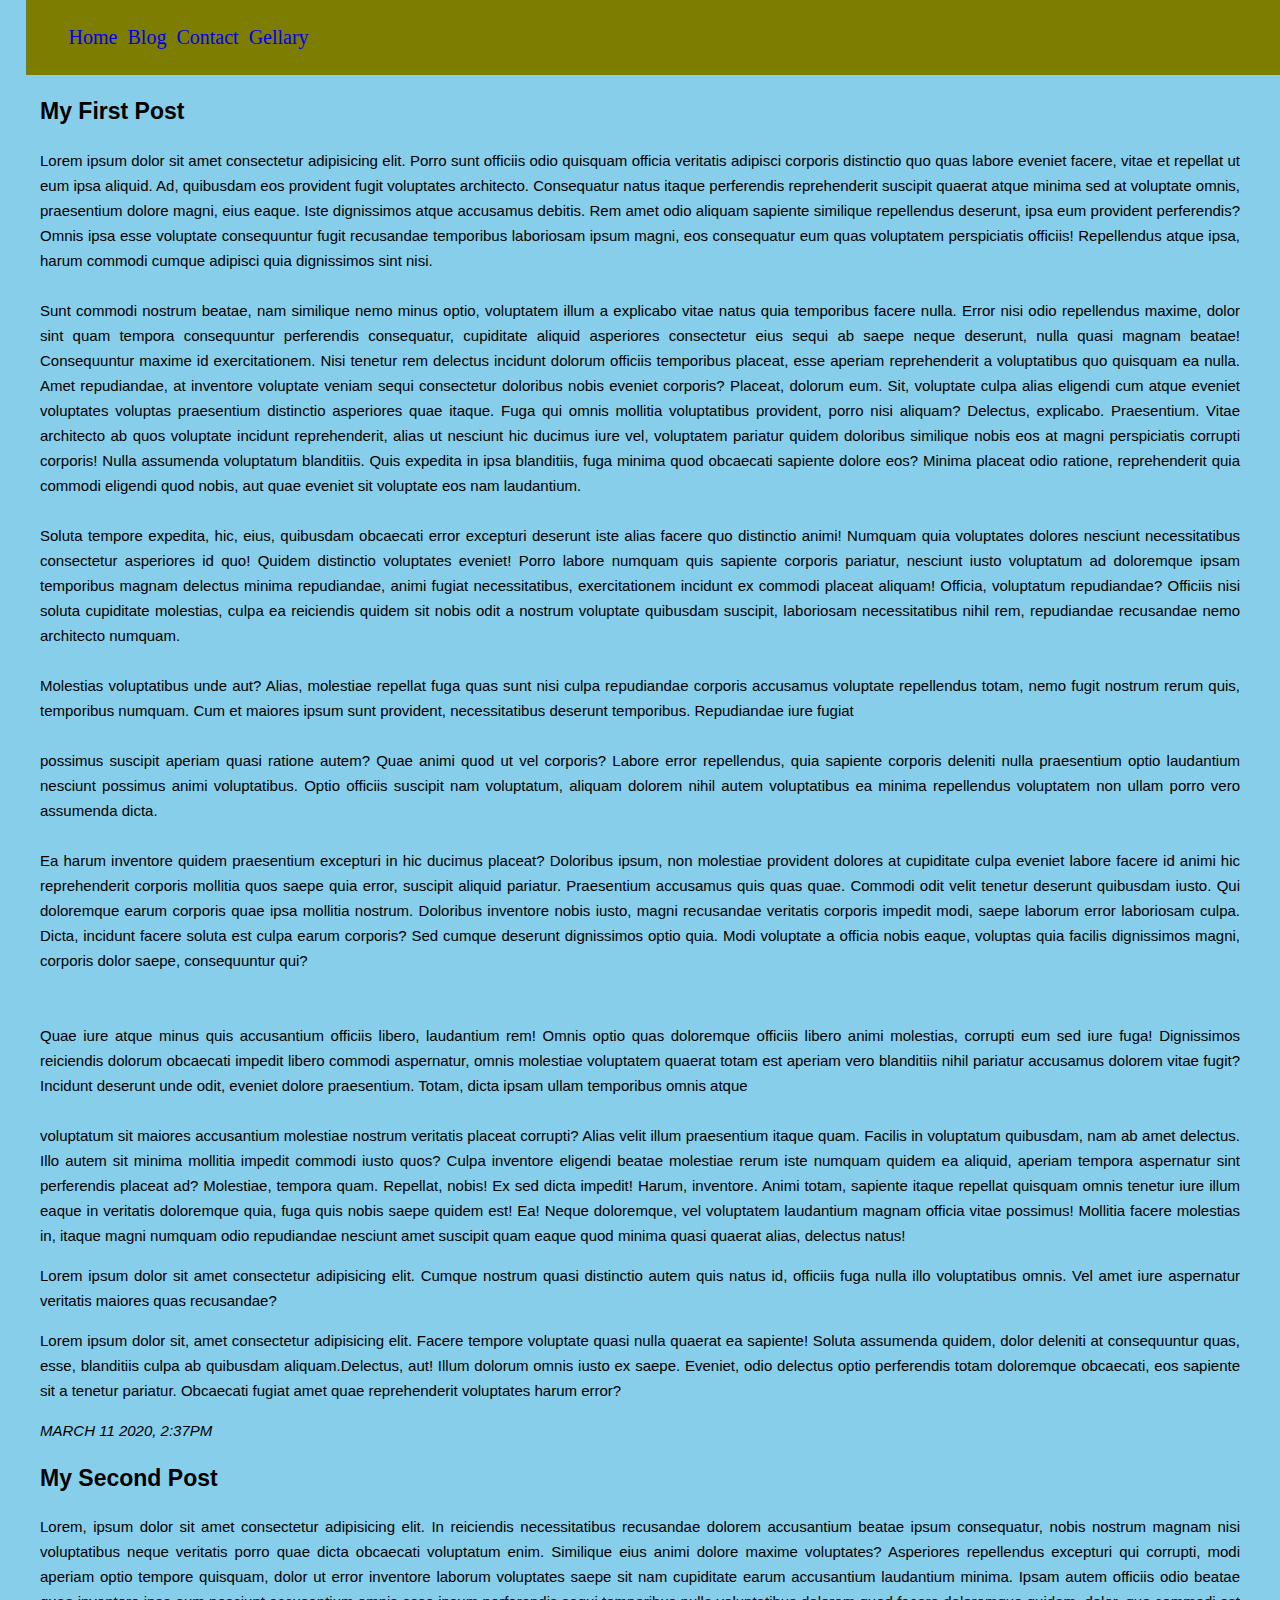
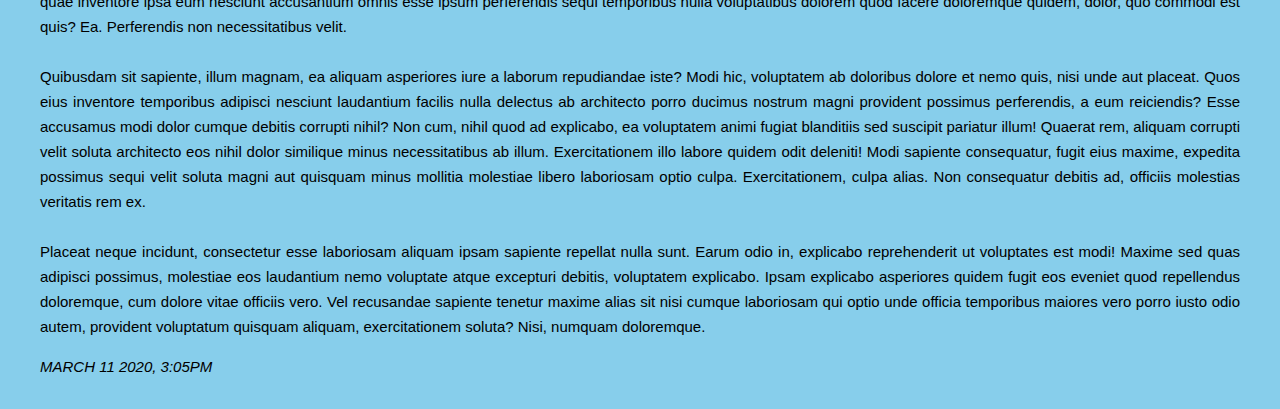
==== blog.html @ 1f4b1912 "First commit" ====
<!DOCTYPE html>
<html lang="en">
<head>
    <meta charset="UTF-8">
    <meta name="viewport" content="width=device-width, initial-scale=1.0">
    <link rel="stylesheet" href="./assest/css/style.css">
    <title>Blog</title>
</head>
<body>
    <header>
        <nav>
            <ul>
                <li>
                    <a href="index.html">Home</a>
                </li>
                <li><a href="blog.html">Blog</a></li>
                <li>
                    <a href="cantact.html">Contact</a>
                </li>
                <li>
                    <a href="Gellary.html">Gellary </a>
                </li>
            </ul>
        </nav>
    </header>
    <div id="Container">
        <section id="top">
            <p class="title">
                My First Post
            </p>
            <article>
                <p>Lorem ipsum dolor sit amet consectetur adipisicing elit. Porro sunt officiis odio quisquam officia veritatis adipisci corporis distinctio quo quas labore eveniet facere, vitae et repellat ut eum ipsa aliquid.
                Ad, quibusdam eos provident fugit voluptates architecto. Consequatur natus itaque perferendis reprehenderit suscipit quaerat atque minima sed at voluptate omnis, praesentium dolore magni, eius eaque. Iste dignissimos atque accusamus debitis.
                Rem amet odio aliquam sapiente similique repellendus deserunt, ipsa eum provident perferendis? Omnis ipsa esse voluptate consequuntur fugit recusandae temporibus laboriosam ipsum magni, eos consequatur eum quas voluptatem perspiciatis officiis!
                Repellendus atque ipsa, harum commodi cumque adipisci quia dignissimos sint nisi. <br> <br>
                
                Sunt commodi nostrum beatae, nam similique nemo minus optio, voluptatem illum a explicabo vitae natus quia temporibus facere nulla.
                Error nisi odio repellendus maxime, dolor sint quam tempora consequuntur perferendis consequatur, cupiditate aliquid asperiores consectetur eius sequi ab saepe neque deserunt, nulla quasi magnam beatae! Consequuntur maxime id exercitationem.
                Nisi tenetur rem delectus incidunt dolorum officiis temporibus placeat, esse aperiam reprehenderit a voluptatibus quo quisquam ea nulla. Amet repudiandae, at inventore voluptate veniam sequi consectetur doloribus nobis eveniet corporis?
                Placeat, dolorum eum. Sit, voluptate culpa alias eligendi cum atque eveniet voluptates voluptas praesentium distinctio asperiores quae itaque. Fuga qui omnis mollitia voluptatibus provident, porro nisi aliquam? Delectus, explicabo. Praesentium.
                Vitae architecto ab quos voluptate incidunt reprehenderit, alias ut nesciunt hic ducimus iure vel, voluptatem pariatur quidem doloribus similique nobis eos at magni perspiciatis corrupti corporis! Nulla assumenda voluptatum blanditiis.
                Quis expedita in ipsa blanditiis, fuga minima quod obcaecati sapiente dolore eos? Minima placeat odio ratione, reprehenderit quia commodi eligendi quod nobis, aut quae eveniet sit voluptate eos nam laudantium. <br> <br>

                Soluta tempore expedita, hic, eius, quibusdam obcaecati error excepturi deserunt iste alias facere quo distinctio animi! Numquam quia voluptates dolores nesciunt necessitatibus consectetur asperiores id quo! Quidem distinctio voluptates eveniet!
                Porro labore numquam quis sapiente corporis pariatur, nesciunt iusto voluptatum ad doloremque ipsam temporibus magnam delectus minima repudiandae, animi fugiat necessitatibus, exercitationem incidunt ex commodi placeat aliquam! Officia, voluptatum repudiandae?
                Officiis nisi soluta cupiditate molestias, culpa ea reiciendis quidem sit nobis odit a nostrum voluptate quibusdam suscipit, laboriosam necessitatibus nihil rem, repudiandae recusandae nemo architecto numquam. <br> <br> Molestias voluptatibus unde aut?
                Alias, molestiae repellat fuga quas sunt nisi culpa repudiandae corporis accusamus voluptate repellendus totam, nemo fugit nostrum rerum quis, temporibus numquam. Cum et maiores ipsum sunt provident, necessitatibus deserunt temporibus.
                Repudiandae iure fugiat <br> <br> possimus suscipit aperiam quasi ratione autem? Quae animi quod ut vel corporis? Labore error repellendus, quia sapiente corporis deleniti nulla praesentium optio laudantium nesciunt possimus animi voluptatibus.
                Optio officiis suscipit nam voluptatum, aliquam dolorem nihil autem voluptatibus ea minima repellendus voluptatem non ullam porro vero assumenda dicta. <br> <br> Ea harum inventore quidem praesentium excepturi in hic ducimus placeat?
                Doloribus ipsum, non molestiae provident dolores at cupiditate culpa eveniet labore facere id animi hic reprehenderit corporis mollitia quos saepe quia error, suscipit aliquid pariatur. Praesentium accusamus quis quas quae.
                Commodi odit velit tenetur deserunt quibusdam iusto. Qui doloremque earum corporis quae ipsa mollitia nostrum. Doloribus inventore nobis iusto, magni recusandae veritatis corporis impedit modi, saepe laborum error laboriosam culpa.
                Dicta, incidunt facere soluta est culpa earum corporis? Sed cumque deserunt dignissimos optio quia. Modi voluptate a officia nobis eaque, voluptas quia facilis dignissimos magni, corporis dolor saepe, consequuntur qui?<br> <br>
                 <br>
                Quae iure atque minus quis accusantium officiis libero, laudantium rem! Omnis optio quas doloremque officiis libero animi molestias, corrupti eum sed iure fuga!
                Dignissimos reiciendis dolorum obcaecati impedit libero commodi aspernatur, omnis molestiae voluptatem quaerat totam est aperiam vero blanditiis nihil pariatur accusamus dolorem vitae fugit? Incidunt deserunt unde odit, eveniet dolore praesentium.
                Totam, dicta ipsam ullam temporibus omnis atque <br> <br> voluptatum sit maiores accusantium molestiae nostrum veritatis placeat corrupti? Alias velit illum praesentium itaque quam. Facilis in voluptatum quibusdam, nam ab amet delectus.
                Illo autem sit minima mollitia impedit commodi iusto quos? Culpa inventore eligendi beatae molestiae rerum iste numquam quidem ea aliquid, aperiam tempora aspernatur sint perferendis placeat ad? Molestiae, tempora quam.
                Repellat, nobis! Ex sed dicta impedit! Harum, inventore. Animi totam, sapiente itaque repellat quisquam omnis tenetur iure illum eaque in veritatis doloremque quia, fuga quis nobis saepe quidem est! Ea!
                Neque doloremque, vel voluptatem laudantium magnam officia vitae possimus! Mollitia facere molestias in, itaque magni numquam odio repudiandae nesciunt amet suscipit quam eaque quod minima quasi quaerat alias, delectus natus!</p>
                <p>Lorem ipsum dolor sit amet consectetur adipisicing elit. Cumque nostrum quasi distinctio autem quis natus id, officiis fuga nulla illo voluptatibus omnis. Vel amet iure aspernatur veritatis maiores quas recusandae?</p>
                <p>Lorem ipsum dolor sit, amet consectetur adipisicing elit. Facere tempore voluptate quasi nulla quaerat ea sapiente! Soluta assumenda quidem, dolor deleniti at consequuntur quas, esse, blanditiis culpa ab quibusdam aliquam.Delectus, aut! Illum dolorum omnis iusto ex saepe. Eveniet, odio delectus optio perferendis totam doloremque obcaecati, eos sapiente sit a tenetur pariatur. Obcaecati fugiat amet quae reprehenderit voluptates harum error?</p>
                <p class="date">
                    March 11 2020, 2:37pm
                </p>
            
            <p class="title">My Second Post</p>
            <p>Lorem, ipsum dolor sit amet consectetur adipisicing elit. In reiciendis necessitatibus recusandae dolorem accusantium beatae ipsum consequatur, nobis nostrum magnam nisi voluptatibus neque veritatis porro quae dicta obcaecati voluptatum enim.
            Similique eius animi dolore maxime voluptates? Asperiores repellendus excepturi qui corrupti, modi aperiam optio tempore quisquam, dolor ut error inventore laborum voluptates saepe sit nam cupiditate earum accusantium laudantium minima.
            Ipsam autem officiis odio beatae quae inventore ipsa eum nesciunt accusantium omnis esse ipsum perferendis sequi temporibus nulla voluptatibus dolorem quod facere doloremque quidem, dolor, quo commodi est quis? Ea.
            Perferendis non necessitatibus velit. <br> <br> Quibusdam sit sapiente, illum magnam, ea aliquam asperiores iure a laborum repudiandae iste? Modi hic, voluptatem ab doloribus dolore et nemo quis, nisi unde aut placeat.
            Quos eius inventore temporibus adipisci nesciunt laudantium facilis nulla delectus ab architecto porro ducimus nostrum magni provident possimus perferendis, a eum reiciendis? Esse accusamus modi dolor cumque debitis corrupti nihil?
            Non cum, nihil quod ad explicabo, ea voluptatem animi fugiat blanditiis sed suscipit pariatur illum! Quaerat rem, aliquam corrupti velit soluta architecto eos nihil dolor similique minus necessitatibus ab illum.
            Exercitationem illo labore quidem odit deleniti! Modi sapiente consequatur, fugit eius maxime, expedita possimus sequi velit soluta magni aut quisquam minus mollitia molestiae libero laboriosam optio culpa. Exercitationem, culpa alias.
            Non consequatur debitis ad, officiis molestias veritatis rem ex. <br> <br> Placeat neque incidunt, consectetur esse laboriosam aliquam ipsam sapiente repellat nulla sunt. Earum odio in, explicabo reprehenderit ut voluptates est modi!
            Maxime sed quas adipisci possimus, molestiae eos laudantium nemo voluptate atque excepturi debitis, voluptatem explicabo. Ipsam explicabo asperiores quidem fugit eos eveniet quod repellendus doloremque, cum dolore vitae officiis vero.
            Vel recusandae sapiente tenetur maxime alias sit nisi cumque laboriosam qui optio unde officia temporibus maiores vero porro iusto odio autem, provident voluptatum quisquam aliquam, exercitationem soluta? Nisi, numquam doloremque.</p>
            <p class="date">
                March 11 2020, 3:05pm
            </p>
            </article>
            
            
        </section>
    </div>
    <div class="">

    </div>
</body>
</html>
---- assest/css/style.css ----
/* Element selector*/
body{
    background-color: skyblue;
    margin: 10px;

}
header{
    position: fixed;
    top: 0;
    width: 98%;
    right: 0;
    background-color: rgb(125, 125 ,0.7);

}
section{
    margin-top: 70px;
    font-family: Arial, Helvetica, sans-serif ;
    padding: 5px 30px ;
}
nav > ul >li{
    display: inline-block;
    padding: 10px 3px;
    font-size: 20px;
}
nav > ul > li > a{
    text-decoration: none;
}
article{
    font-size: 15px;
    text-align: justify;
    line-height: 25px;
}
.title{
    font-size: 23px;
    font-weight: bold;

}
.date{
    text-transform: uppercase;
    font-style: italic;
    font-size: 15px;

}
img{
    float: left;
    border-radius: 100%;
    border-style: hidden;
    width: 250px;
    height: 250px;
    margin: 0px 15px 0px 3px;
}
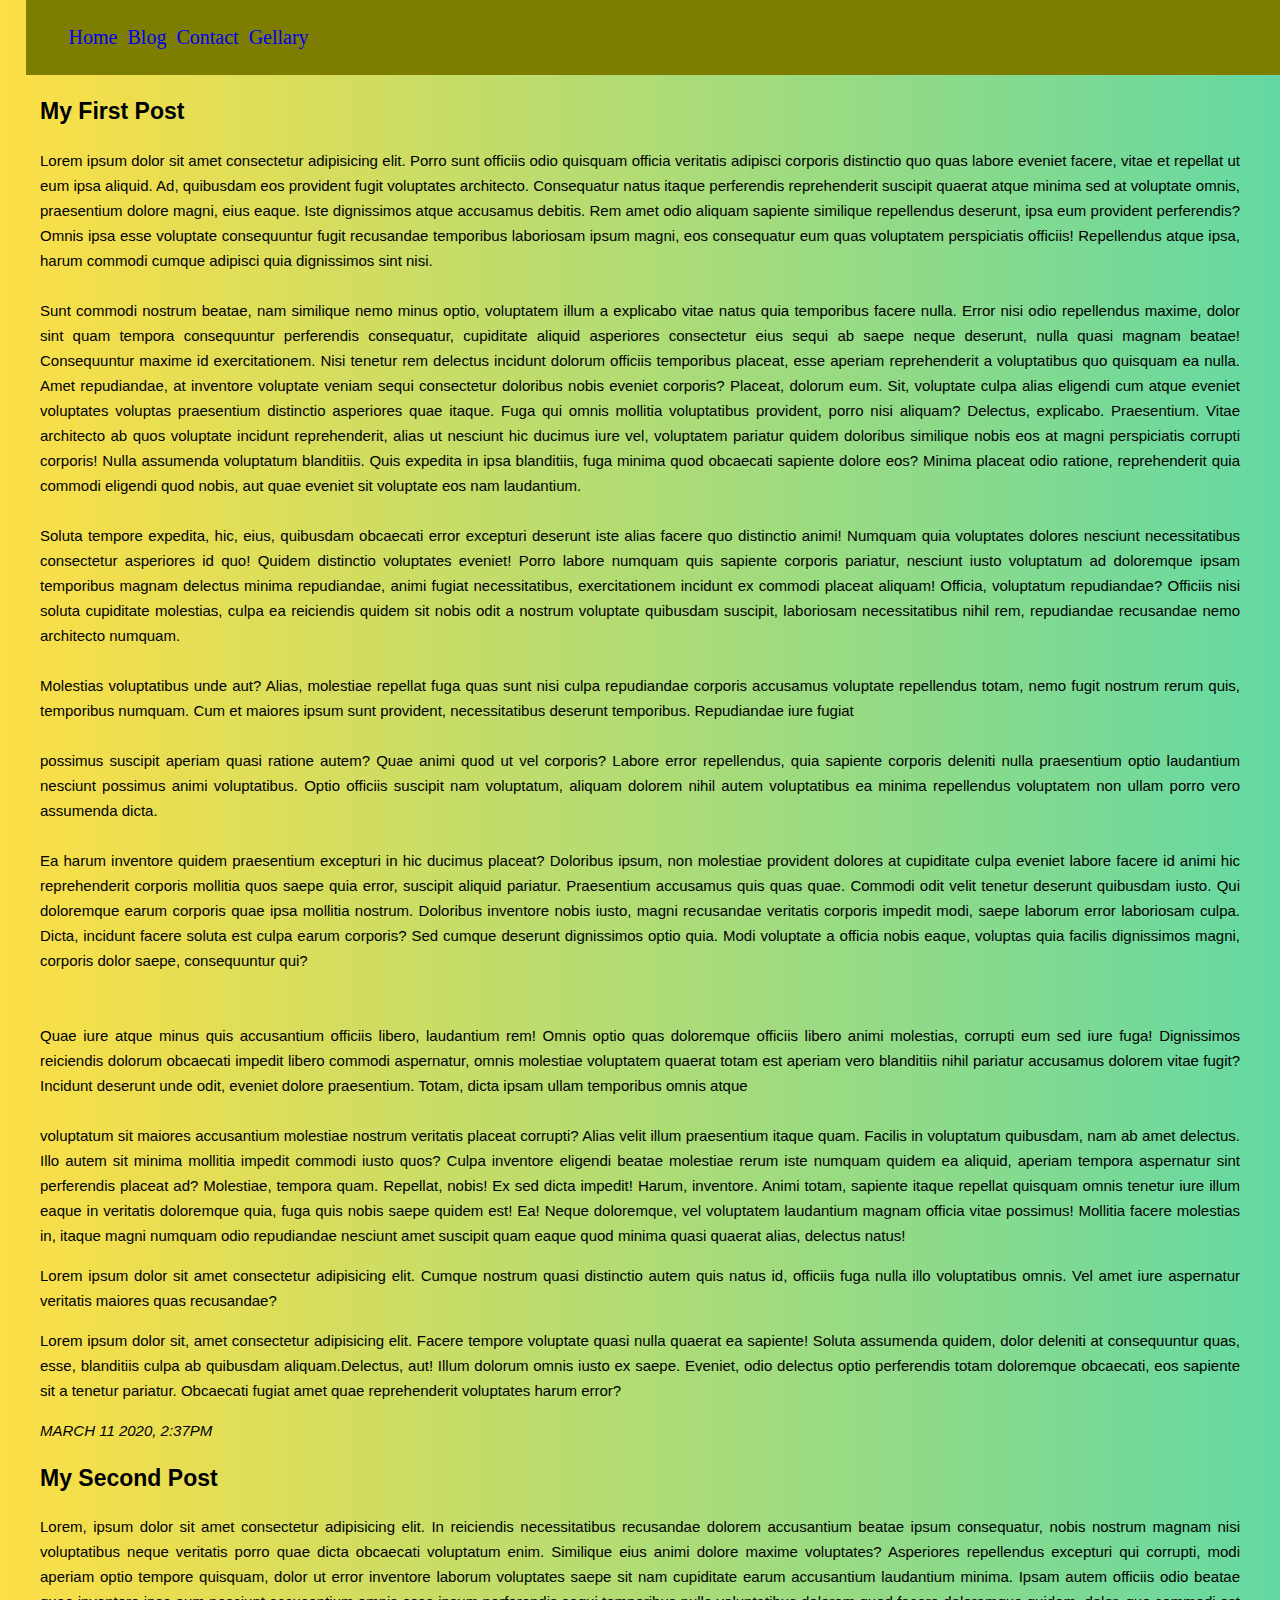
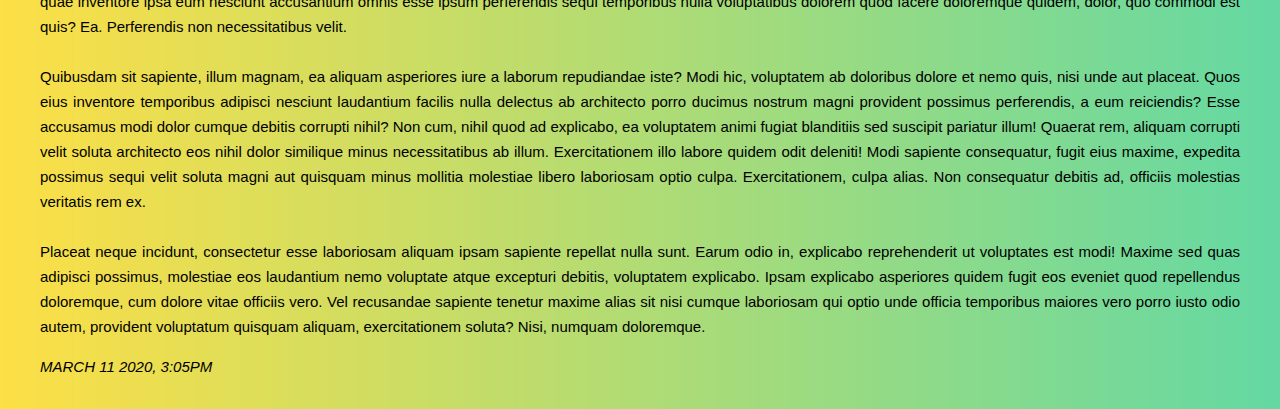
==== commit a4ec41e3: "question 1, 2, 3" ====
--- a/blog.html
+++ b/blog.html
@@ -4,6 +4,7 @@
     <meta charset="UTF-8">
     <meta name="viewport" content="width=device-width, initial-scale=1.0">
     <link rel="stylesheet" href="./assest/css/style.css">
+    <link rel="shortcut icon" href="../assest/image/blog-icon.png" type="image/x-icon">
     <title>Blog</title>
 </head>
 <body>
@@ -18,7 +19,7 @@
                     <a href="cantact.html">Contact</a>
                 </li>
                 <li>
-                    <a href="Gellary.html">Gellary </a>
+                    <a href="Gellary2.html">Gellary </a>
                 </li>
             </ul>
         </nav>
--- a/assest/css/style.css
+++ b/assest/css/style.css
@@ -1,6 +1,7 @@
 /* Element selector*/
 body{
-    background-color: skyblue;
+    background-image: url('../images/cool-background.png');
+    
     margin: 10px;
 
 }
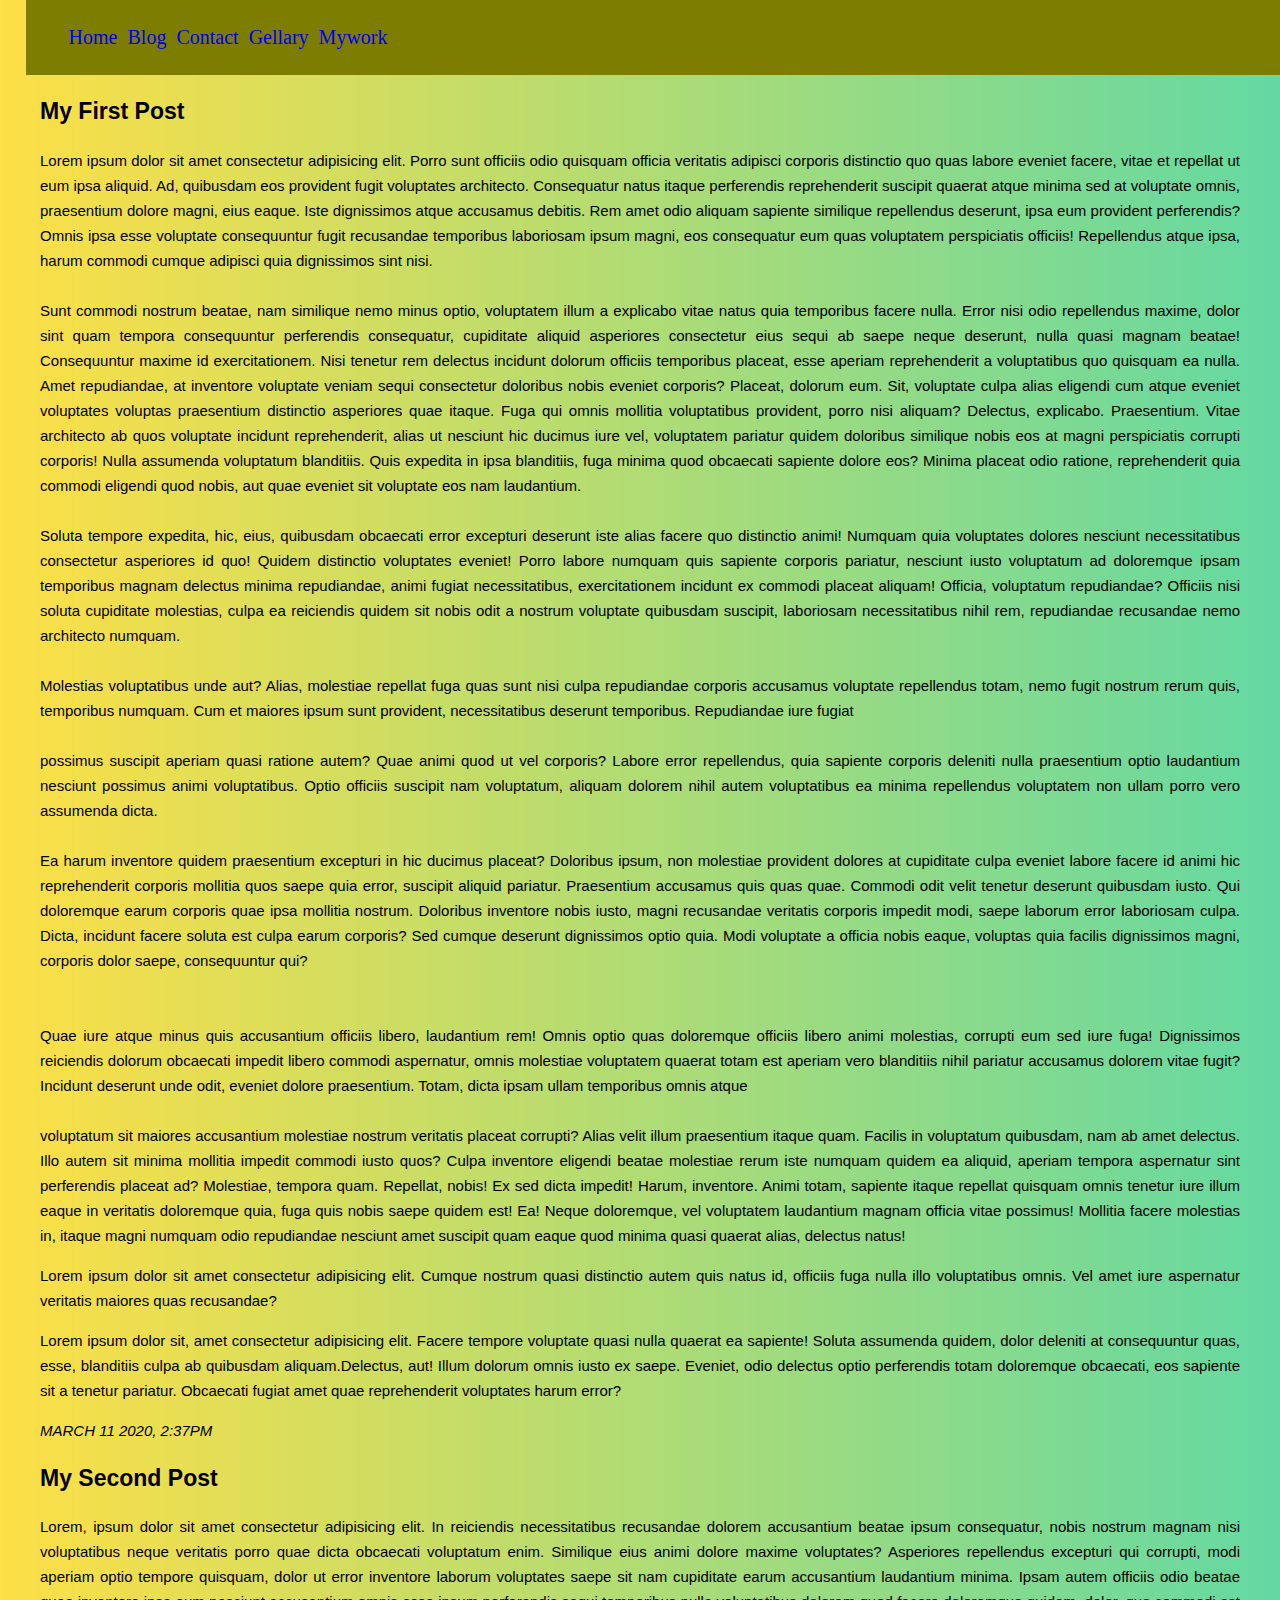
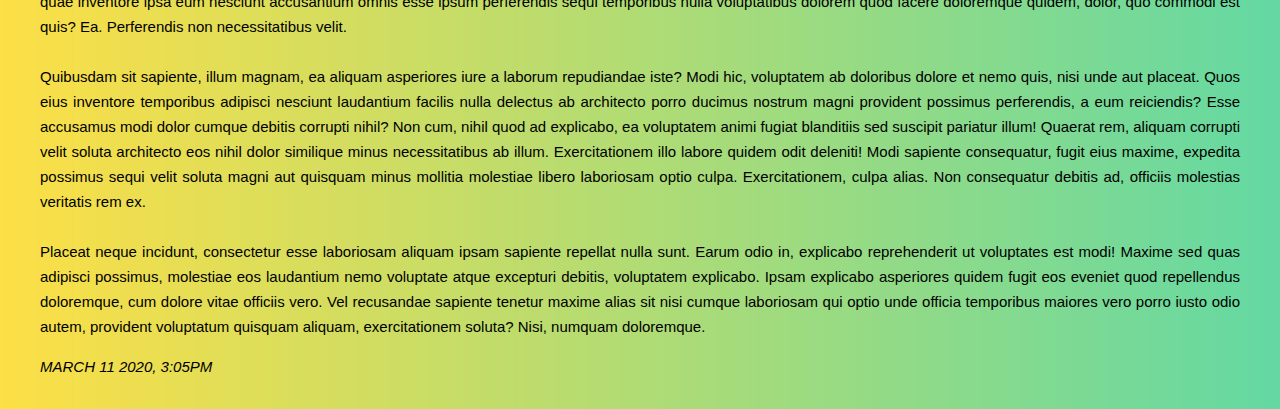
==== commit efd69419: "working on index" ====
--- a/blog.html
+++ b/blog.html
@@ -12,15 +12,16 @@
         <nav>
             <ul>
                 <li>
-                    <a href="index.html">Home</a>
+                    <a href="index.html" target="_blank">Home</a>
                 </li>
-                <li><a href="blog.html">Blog</a></li>
+                <li><a href="blog.html" target="_blank">Blog</a></li>
                 <li>
-                    <a href="cantact.html">Contact</a>
+                    <a href="cantact.html" target="_blank">Contact</a>
                 </li>
                 <li>
-                    <a href="Gellary2.html">Gellary </a>
+                    <a href="Gellary2.html" target="_blank">Gellary </a>
                 </li>
+                <li><a href="mywork.html" target="_blank">Mywork</a></li>
             </ul>
         </nav>
     </header>
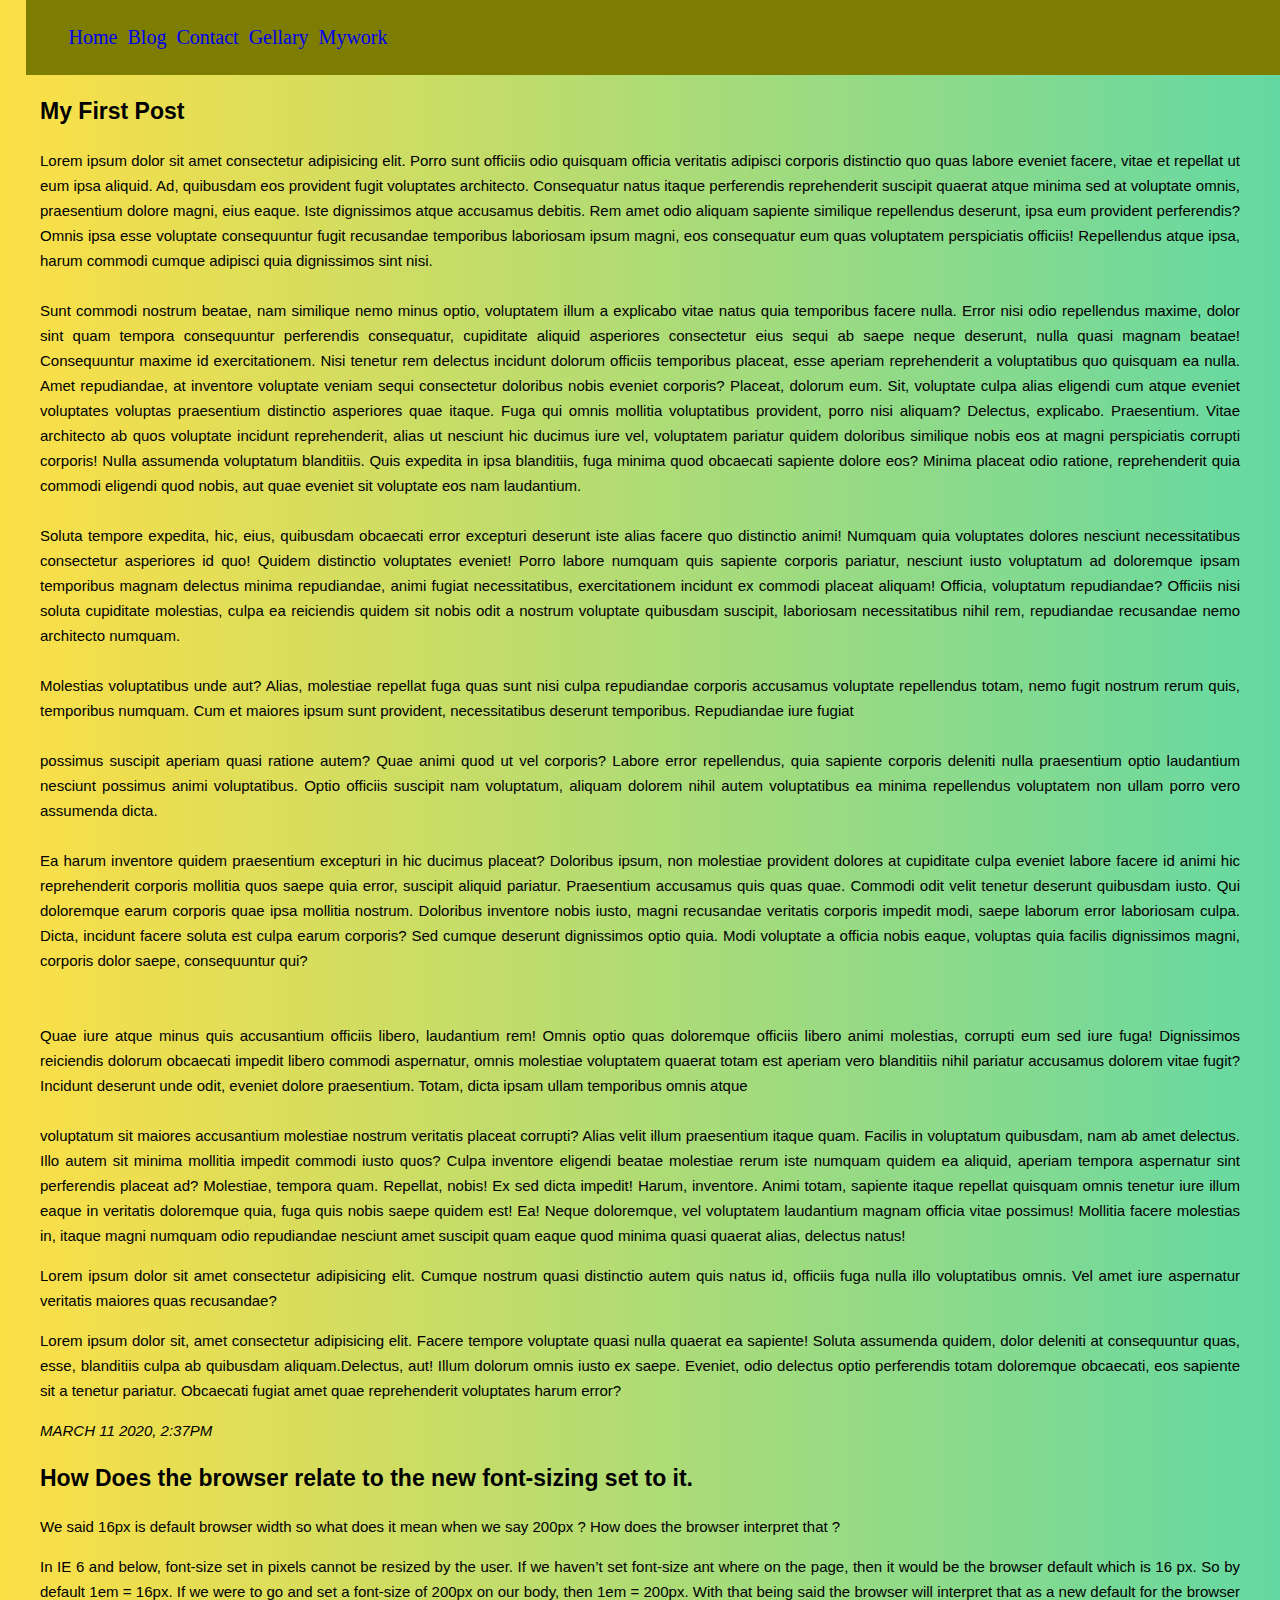
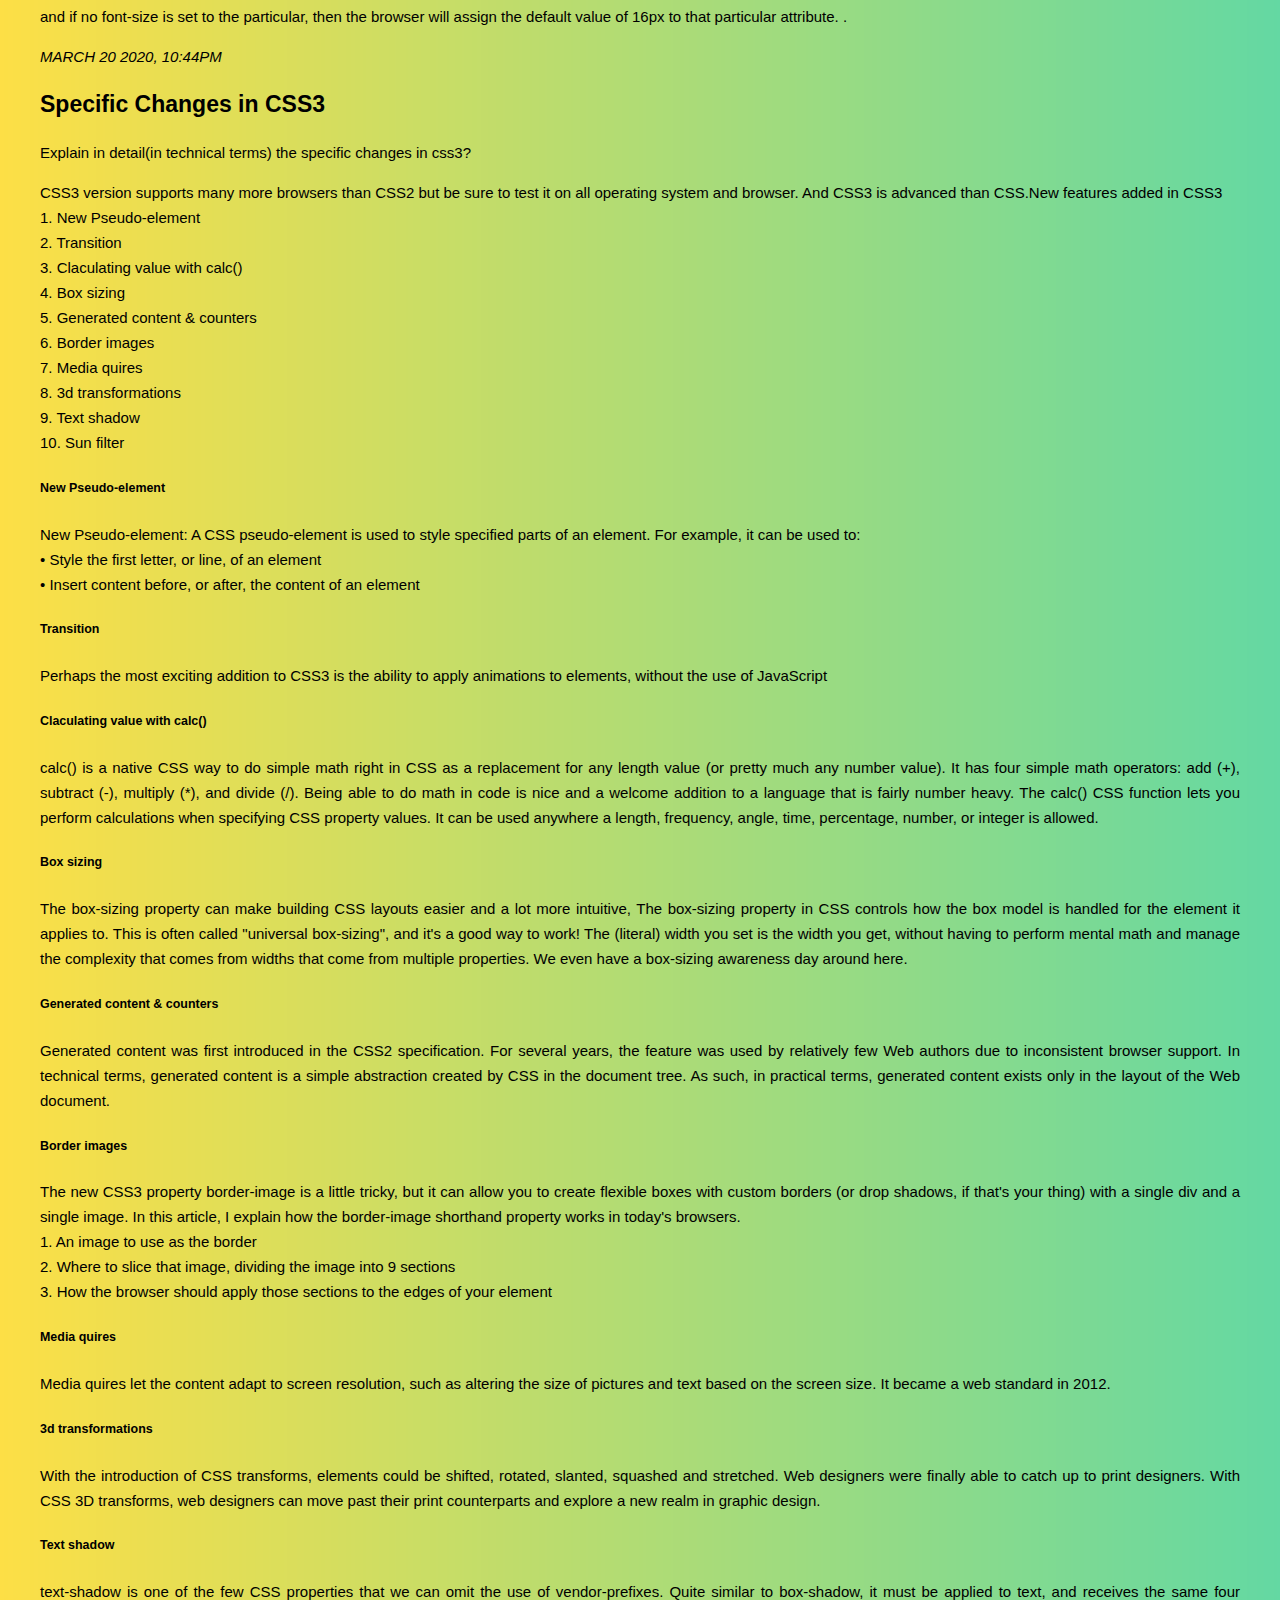
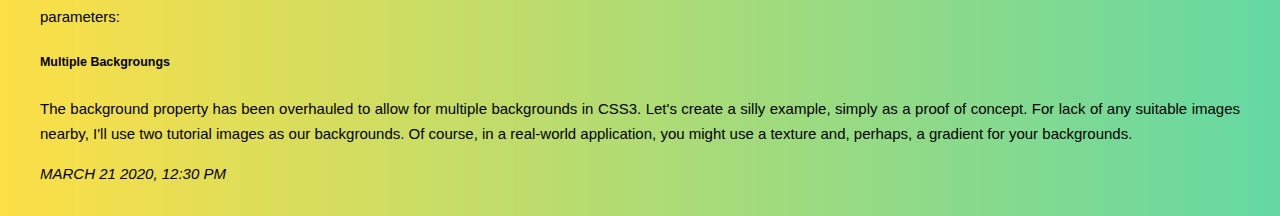
==== commit a3af12d3: "fixing blog" ====
--- a/blog.html
+++ b/blog.html
@@ -64,21 +64,65 @@
                 <p class="date">
                     March 11 2020, 2:37pm
                 </p>
+            <p class="title">How Does the browser relate to the new font-sizing set to it.</p>
+            <p>We said 16px is default browser width so what does it mean when we say 200px ? How does the browser interpret that ?</p>
+            <p>In IE 6 and below, font-size set in pixels cannot be resized by the user.
+                If we haven’t set font-size ant where on the page, then it would be the browser default which is 16 px. So by default 1em = 16px. If we were to go and set a font-size of 200px on our body, then 1em = 200px.
+                With that being said the browser will interpret that as a new default for the browser and if no font-size is set to the particular, then the browser will assign the default value of 16px to that particular attribute. 
+                .
+            </p>
+            <p class="date">
+                March 20 2020, 10:44pm
+            </p>
+            <p class="title">Specific Changes in CSS3</p>
+            <p>Explain in detail(in technical terms) the specific changes in css3?</p>
+            <p>CSS3 version supports many more browsers than CSS2 but be sure to test it on all operating system and browser. And CSS3 is advanced than CSS.New features added in CSS3 <br>
+            1. New Pseudo-element <br>
+            2. Transition <br>
+            3. Claculating value with calc() <br>
+            4. Box sizing <br>
+            5. Generated content & counters <br>
+            6. Border images <br>
+            7. Media quires <br>
+            8. 3d transformations <br>
+            9. Text shadow <br>
+            10. Sun filter
+            <h5>New Pseudo-element </h5>
+            <p>New Pseudo-element: A CSS pseudo-element is used to style specified parts of an element.
+                For example, it can be used to: <br>
+                •	Style the first letter, or line, of an element <br>
+                •	Insert content before, or after, the content of an element 
+            </p>
+            <h5>Transition </h5>
+            <p>Perhaps the most exciting addition to CSS3 is the ability to apply animations to elements, without the use of JavaScript</p>
+            <h5>Claculating value with calc() </h5>
+            <p>calc() is a native CSS way to do simple math right in CSS as a replacement for any length value (or pretty much any number value). It has four simple math operators: add (+), subtract (-), multiply (*), and divide (/). Being able to do math in code is nice and a welcome addition to a language that is fairly number heavy. The calc() CSS function lets you perform calculations when specifying CSS property values. It can be used anywhere a length, frequency, angle, time, percentage, number, or integer is allowed.</p>
+            <h5>Box sizing</h5>
+            <p>The box-sizing property can make building CSS layouts easier and a lot more intuitive, The box-sizing property in CSS controls how the box model is handled for the element it applies to. This is often called "universal box-sizing", and it's a good way to work! The (literal) width you set is the width you get, without having to perform mental math and manage the complexity that comes from widths that come from multiple properties. We even have a box-sizing awareness day around here.</p>
+            <h5>Generated content & counters</h5>
+            <p>Generated content was first introduced in the CSS2 specification. For several years, the feature was used by relatively few Web authors due to inconsistent browser support. In technical terms, generated content is a simple abstraction created by CSS in the document tree. As such, in practical terms, generated content exists only in the layout of the Web document.</p>
+            <h5>Border images</h5>
+            <p>The new CSS3 property border-image is a little tricky, but it can allow you to create flexible boxes with custom borders (or drop shadows, if that's your thing) with a single div and a single image. In this article, I explain how the border-image shorthand property works in today's browsers. <br>
+                1.  An image to use as the border <br>
+                2.	Where to slice that image, dividing the image into 9 sections <br>
+                3.	How the browser should apply those sections to the edges of your element
+                </p>
+            <h5> Media quires</h5>
+            <p>Media quires let the content adapt to screen resolution, such as altering the size of pictures and text based on the screen size. It became a web standard in 2012.</p>
+            <h5>3d transformations</h5>
+            <p>With the introduction of CSS transforms, elements could be shifted, rotated, slanted, squashed and stretched. Web designers were finally able to catch up to print designers. With CSS 3D transforms, web designers can move past their print counterparts and explore a new realm in graphic design.</p>
+            <h5>Text shadow</h5>
+            <p>text-shadow is one of the few CSS properties that we can omit the use of vendor-prefixes. Quite similar to box-shadow, it must be applied to text, and receives the same four parameters:</p>
+            <h5>Multiple Backgroungs</h5>
+            <p>The background property has been overhauled to allow for multiple backgrounds in CSS3.
+                Let's create a silly example, simply as a proof of concept. For lack of any suitable images nearby, I'll use two tutorial images as our backgrounds. Of course, in a real-world application, you might use a texture and, perhaps, a gradient for your backgrounds. 
+                </p>
+
+      
+            <p class="date">
+                March 21 2020, 12:30 pm
+            </p>
             
-            <p class="title">My Second Post</p>
-            <p>Lorem, ipsum dolor sit amet consectetur adipisicing elit. In reiciendis necessitatibus recusandae dolorem accusantium beatae ipsum consequatur, nobis nostrum magnam nisi voluptatibus neque veritatis porro quae dicta obcaecati voluptatum enim.
-            Similique eius animi dolore maxime voluptates? Asperiores repellendus excepturi qui corrupti, modi aperiam optio tempore quisquam, dolor ut error inventore laborum voluptates saepe sit nam cupiditate earum accusantium laudantium minima.
-            Ipsam autem officiis odio beatae quae inventore ipsa eum nesciunt accusantium omnis esse ipsum perferendis sequi temporibus nulla voluptatibus dolorem quod facere doloremque quidem, dolor, quo commodi est quis? Ea.
-            Perferendis non necessitatibus velit. <br> <br> Quibusdam sit sapiente, illum magnam, ea aliquam asperiores iure a laborum repudiandae iste? Modi hic, voluptatem ab doloribus dolore et nemo quis, nisi unde aut placeat.
-            Quos eius inventore temporibus adipisci nesciunt laudantium facilis nulla delectus ab architecto porro ducimus nostrum magni provident possimus perferendis, a eum reiciendis? Esse accusamus modi dolor cumque debitis corrupti nihil?
-            Non cum, nihil quod ad explicabo, ea voluptatem animi fugiat blanditiis sed suscipit pariatur illum! Quaerat rem, aliquam corrupti velit soluta architecto eos nihil dolor similique minus necessitatibus ab illum.
-            Exercitationem illo labore quidem odit deleniti! Modi sapiente consequatur, fugit eius maxime, expedita possimus sequi velit soluta magni aut quisquam minus mollitia molestiae libero laboriosam optio culpa. Exercitationem, culpa alias.
-            Non consequatur debitis ad, officiis molestias veritatis rem ex. <br> <br> Placeat neque incidunt, consectetur esse laboriosam aliquam ipsam sapiente repellat nulla sunt. Earum odio in, explicabo reprehenderit ut voluptates est modi!
-            Maxime sed quas adipisci possimus, molestiae eos laudantium nemo voluptate atque excepturi debitis, voluptatem explicabo. Ipsam explicabo asperiores quidem fugit eos eveniet quod repellendus doloremque, cum dolore vitae officiis vero.
-            Vel recusandae sapiente tenetur maxime alias sit nisi cumque laboriosam qui optio unde officia temporibus maiores vero porro iusto odio autem, provident voluptatum quisquam aliquam, exercitationem soluta? Nisi, numquam doloremque.</p>
-            <p class="date">
-                March 11 2020, 3:05pm
-            </p>
             </article>
             
             
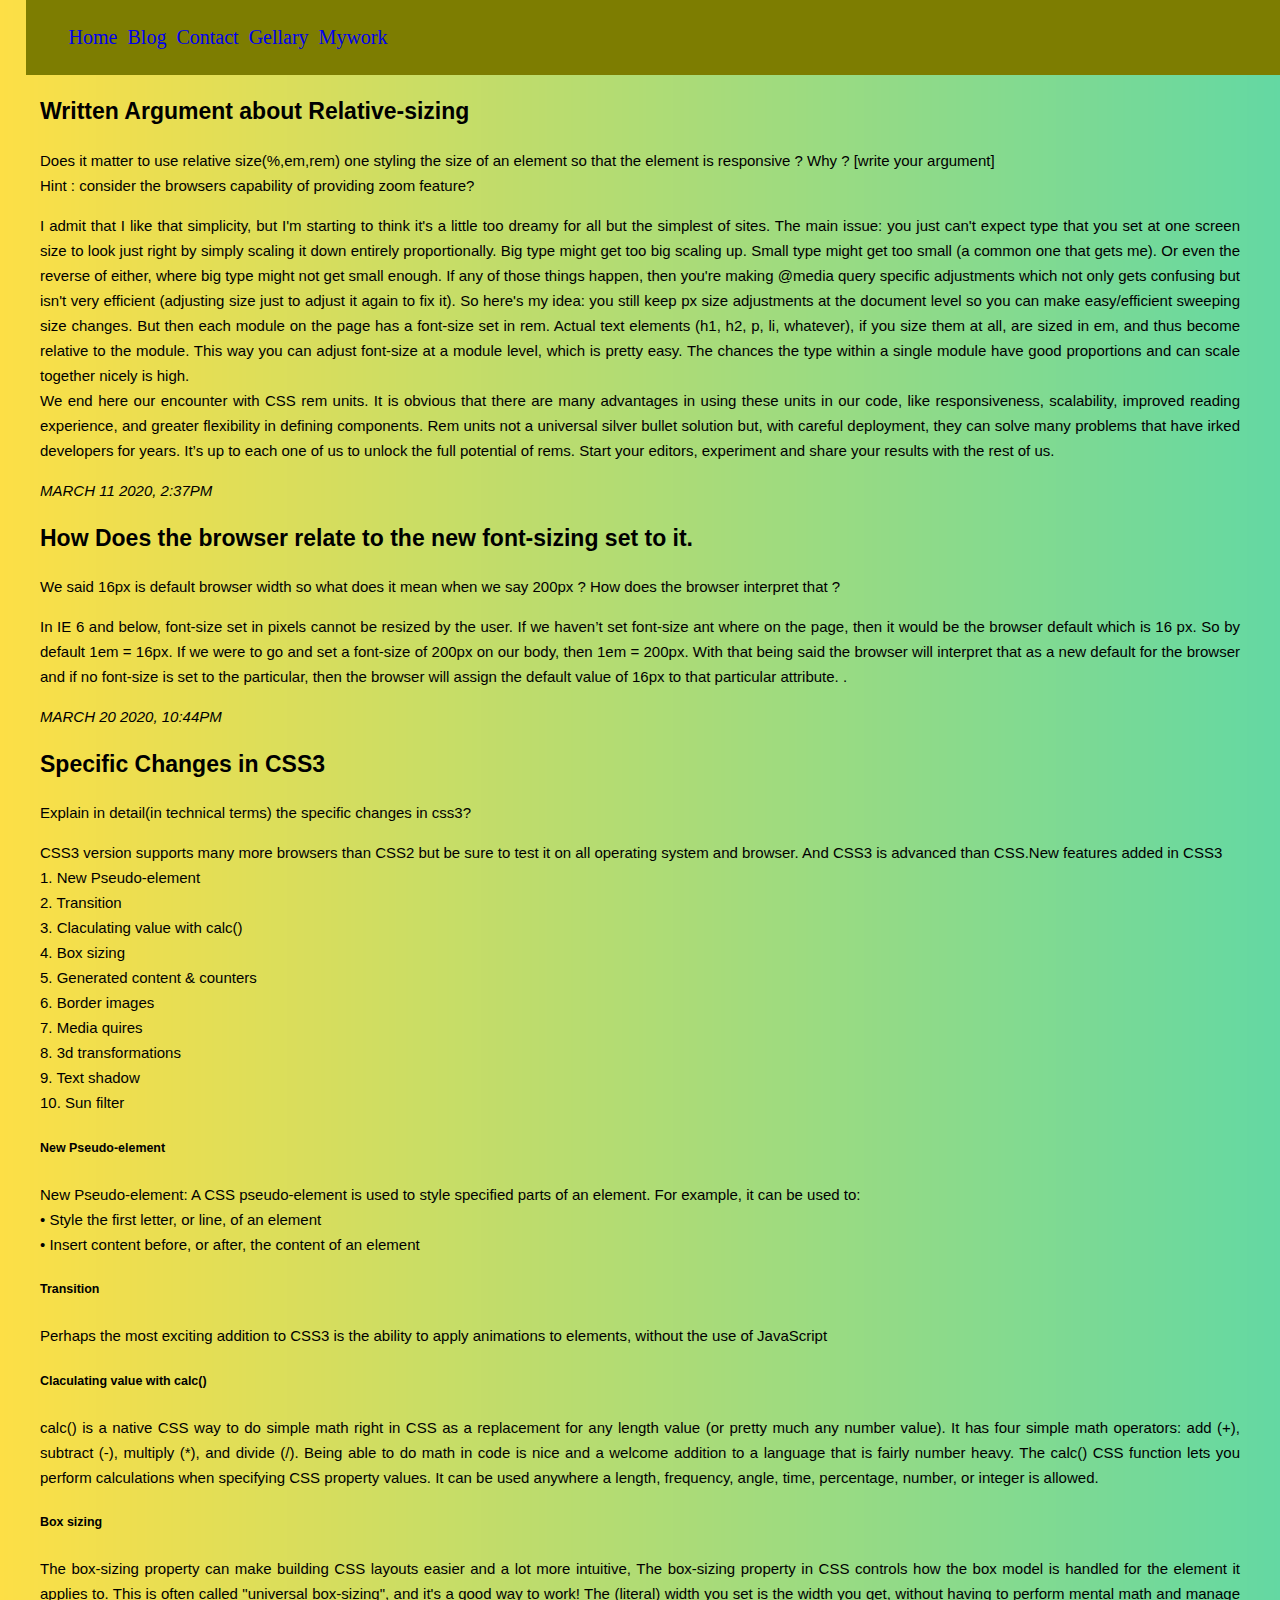
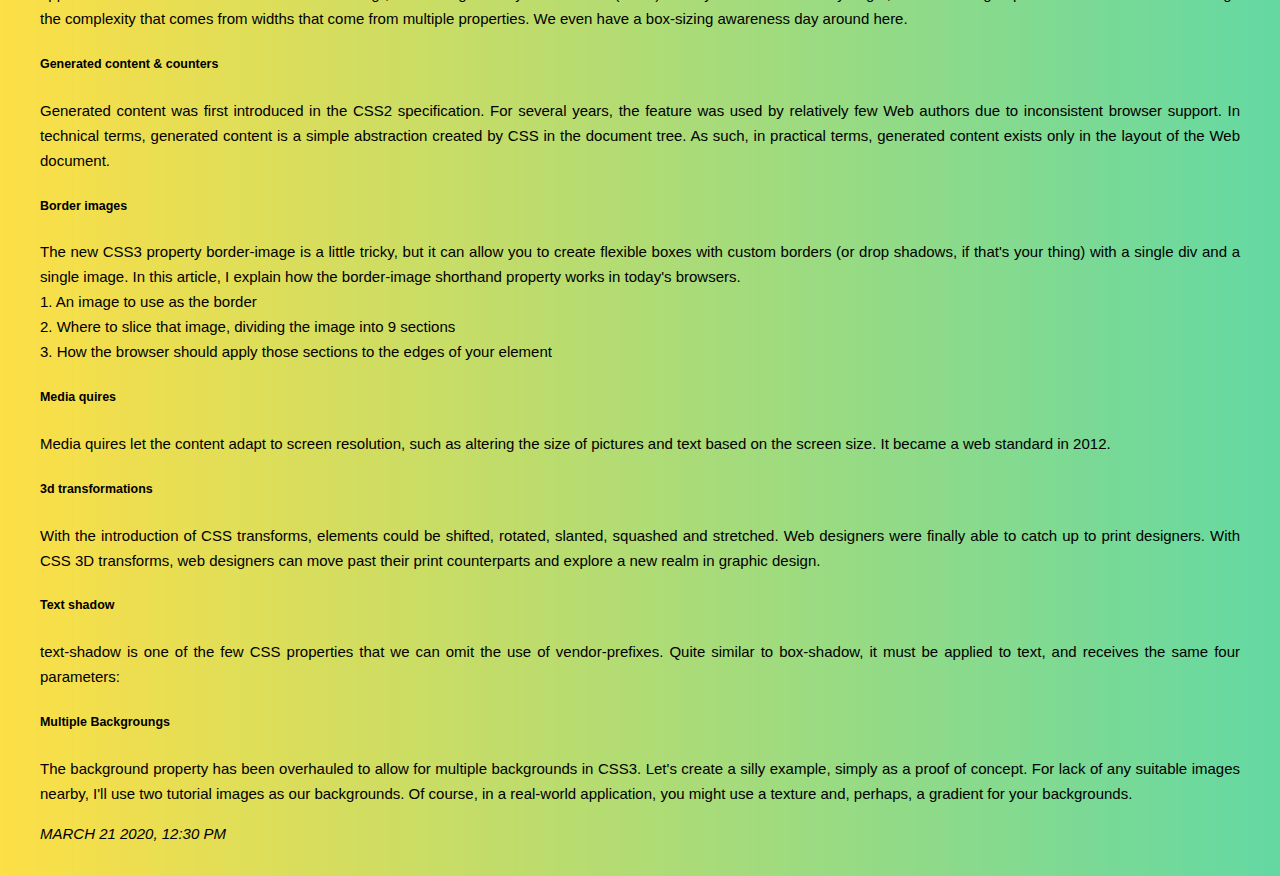
==== commit b51dec9a: "finished the blog fix" ====
--- a/blog.html
+++ b/blog.html
@@ -28,39 +28,15 @@
     <div id="Container">
         <section id="top">
             <p class="title">
-                My First Post
+                Written Argument about Relative-sizing
             </p>
             <article>
-                <p>Lorem ipsum dolor sit amet consectetur adipisicing elit. Porro sunt officiis odio quisquam officia veritatis adipisci corporis distinctio quo quas labore eveniet facere, vitae et repellat ut eum ipsa aliquid.
-                Ad, quibusdam eos provident fugit voluptates architecto. Consequatur natus itaque perferendis reprehenderit suscipit quaerat atque minima sed at voluptate omnis, praesentium dolore magni, eius eaque. Iste dignissimos atque accusamus debitis.
-                Rem amet odio aliquam sapiente similique repellendus deserunt, ipsa eum provident perferendis? Omnis ipsa esse voluptate consequuntur fugit recusandae temporibus laboriosam ipsum magni, eos consequatur eum quas voluptatem perspiciatis officiis!
-                Repellendus atque ipsa, harum commodi cumque adipisci quia dignissimos sint nisi. <br> <br>
-                
-                Sunt commodi nostrum beatae, nam similique nemo minus optio, voluptatem illum a explicabo vitae natus quia temporibus facere nulla.
-                Error nisi odio repellendus maxime, dolor sint quam tempora consequuntur perferendis consequatur, cupiditate aliquid asperiores consectetur eius sequi ab saepe neque deserunt, nulla quasi magnam beatae! Consequuntur maxime id exercitationem.
-                Nisi tenetur rem delectus incidunt dolorum officiis temporibus placeat, esse aperiam reprehenderit a voluptatibus quo quisquam ea nulla. Amet repudiandae, at inventore voluptate veniam sequi consectetur doloribus nobis eveniet corporis?
-                Placeat, dolorum eum. Sit, voluptate culpa alias eligendi cum atque eveniet voluptates voluptas praesentium distinctio asperiores quae itaque. Fuga qui omnis mollitia voluptatibus provident, porro nisi aliquam? Delectus, explicabo. Praesentium.
-                Vitae architecto ab quos voluptate incidunt reprehenderit, alias ut nesciunt hic ducimus iure vel, voluptatem pariatur quidem doloribus similique nobis eos at magni perspiciatis corrupti corporis! Nulla assumenda voluptatum blanditiis.
-                Quis expedita in ipsa blanditiis, fuga minima quod obcaecati sapiente dolore eos? Minima placeat odio ratione, reprehenderit quia commodi eligendi quod nobis, aut quae eveniet sit voluptate eos nam laudantium. <br> <br>
-
-                Soluta tempore expedita, hic, eius, quibusdam obcaecati error excepturi deserunt iste alias facere quo distinctio animi! Numquam quia voluptates dolores nesciunt necessitatibus consectetur asperiores id quo! Quidem distinctio voluptates eveniet!
-                Porro labore numquam quis sapiente corporis pariatur, nesciunt iusto voluptatum ad doloremque ipsam temporibus magnam delectus minima repudiandae, animi fugiat necessitatibus, exercitationem incidunt ex commodi placeat aliquam! Officia, voluptatum repudiandae?
-                Officiis nisi soluta cupiditate molestias, culpa ea reiciendis quidem sit nobis odit a nostrum voluptate quibusdam suscipit, laboriosam necessitatibus nihil rem, repudiandae recusandae nemo architecto numquam. <br> <br> Molestias voluptatibus unde aut?
-                Alias, molestiae repellat fuga quas sunt nisi culpa repudiandae corporis accusamus voluptate repellendus totam, nemo fugit nostrum rerum quis, temporibus numquam. Cum et maiores ipsum sunt provident, necessitatibus deserunt temporibus.
-                Repudiandae iure fugiat <br> <br> possimus suscipit aperiam quasi ratione autem? Quae animi quod ut vel corporis? Labore error repellendus, quia sapiente corporis deleniti nulla praesentium optio laudantium nesciunt possimus animi voluptatibus.
-                Optio officiis suscipit nam voluptatum, aliquam dolorem nihil autem voluptatibus ea minima repellendus voluptatem non ullam porro vero assumenda dicta. <br> <br> Ea harum inventore quidem praesentium excepturi in hic ducimus placeat?
-                Doloribus ipsum, non molestiae provident dolores at cupiditate culpa eveniet labore facere id animi hic reprehenderit corporis mollitia quos saepe quia error, suscipit aliquid pariatur. Praesentium accusamus quis quas quae.
-                Commodi odit velit tenetur deserunt quibusdam iusto. Qui doloremque earum corporis quae ipsa mollitia nostrum. Doloribus inventore nobis iusto, magni recusandae veritatis corporis impedit modi, saepe laborum error laboriosam culpa.
-                Dicta, incidunt facere soluta est culpa earum corporis? Sed cumque deserunt dignissimos optio quia. Modi voluptate a officia nobis eaque, voluptas quia facilis dignissimos magni, corporis dolor saepe, consequuntur qui?<br> <br>
-                 <br>
-                Quae iure atque minus quis accusantium officiis libero, laudantium rem! Omnis optio quas doloremque officiis libero animi molestias, corrupti eum sed iure fuga!
-                Dignissimos reiciendis dolorum obcaecati impedit libero commodi aspernatur, omnis molestiae voluptatem quaerat totam est aperiam vero blanditiis nihil pariatur accusamus dolorem vitae fugit? Incidunt deserunt unde odit, eveniet dolore praesentium.
-                Totam, dicta ipsam ullam temporibus omnis atque <br> <br> voluptatum sit maiores accusantium molestiae nostrum veritatis placeat corrupti? Alias velit illum praesentium itaque quam. Facilis in voluptatum quibusdam, nam ab amet delectus.
-                Illo autem sit minima mollitia impedit commodi iusto quos? Culpa inventore eligendi beatae molestiae rerum iste numquam quidem ea aliquid, aperiam tempora aspernatur sint perferendis placeat ad? Molestiae, tempora quam.
-                Repellat, nobis! Ex sed dicta impedit! Harum, inventore. Animi totam, sapiente itaque repellat quisquam omnis tenetur iure illum eaque in veritatis doloremque quia, fuga quis nobis saepe quidem est! Ea!
-                Neque doloremque, vel voluptatem laudantium magnam officia vitae possimus! Mollitia facere molestias in, itaque magni numquam odio repudiandae nesciunt amet suscipit quam eaque quod minima quasi quaerat alias, delectus natus!</p>
-                <p>Lorem ipsum dolor sit amet consectetur adipisicing elit. Cumque nostrum quasi distinctio autem quis natus id, officiis fuga nulla illo voluptatibus omnis. Vel amet iure aspernatur veritatis maiores quas recusandae?</p>
-                <p>Lorem ipsum dolor sit, amet consectetur adipisicing elit. Facere tempore voluptate quasi nulla quaerat ea sapiente! Soluta assumenda quidem, dolor deleniti at consequuntur quas, esse, blanditiis culpa ab quibusdam aliquam.Delectus, aut! Illum dolorum omnis iusto ex saepe. Eveniet, odio delectus optio perferendis totam doloremque obcaecati, eos sapiente sit a tenetur pariatur. Obcaecati fugiat amet quae reprehenderit voluptates harum error?</p>
+                <p>Does it matter to use relative size(%,em,rem) one styling the size of an element so that the element is responsive ? Why ? [write your argument] <br> Hint : consider the browsers capability of providing zoom feature?</p>
+                <p>I admit that I like that simplicity, but I'm starting to think it's a little too dreamy for all but the simplest of sites. The main issue: you just can't expect type that you set at one screen size to look just right by simply scaling it down entirely proportionally. Big type might get too big scaling up. Small type might get too small (a common one that gets me). Or even the reverse of either, where big type might not get small enough. 
+                    If any of those things happen, then you're making @media query specific adjustments which not only gets confusing but isn't very efficient (adjusting size just to adjust it again to fix it). 
+                    So here's my idea: you still keep px size adjustments at the document level so you can make easy/efficient sweeping size changes. But then each module on the page has a font-size set in rem. Actual text elements (h1, h2, p, li, whatever), if you size them at all, are sized in em, and thus become relative to the module.
+                    This way you can adjust font-size at a module level, which is pretty easy. The chances the type within a single module have good proportions and can scale together nicely is high. <br> We end here our encounter with CSS rem units. It is obvious that there are many advantages in using these units in our code, like responsiveness, scalability, improved reading experience, and greater flexibility in defining components. Rem units not a universal silver bullet solution but, with careful deployment, they can solve many problems that have irked developers for years. It’s up to each one of us to unlock the full potential of rems. Start your editors, experiment and share your results with the rest of us.
+                </p>
                 <p class="date">
                     March 11 2020, 2:37pm
                 </p>
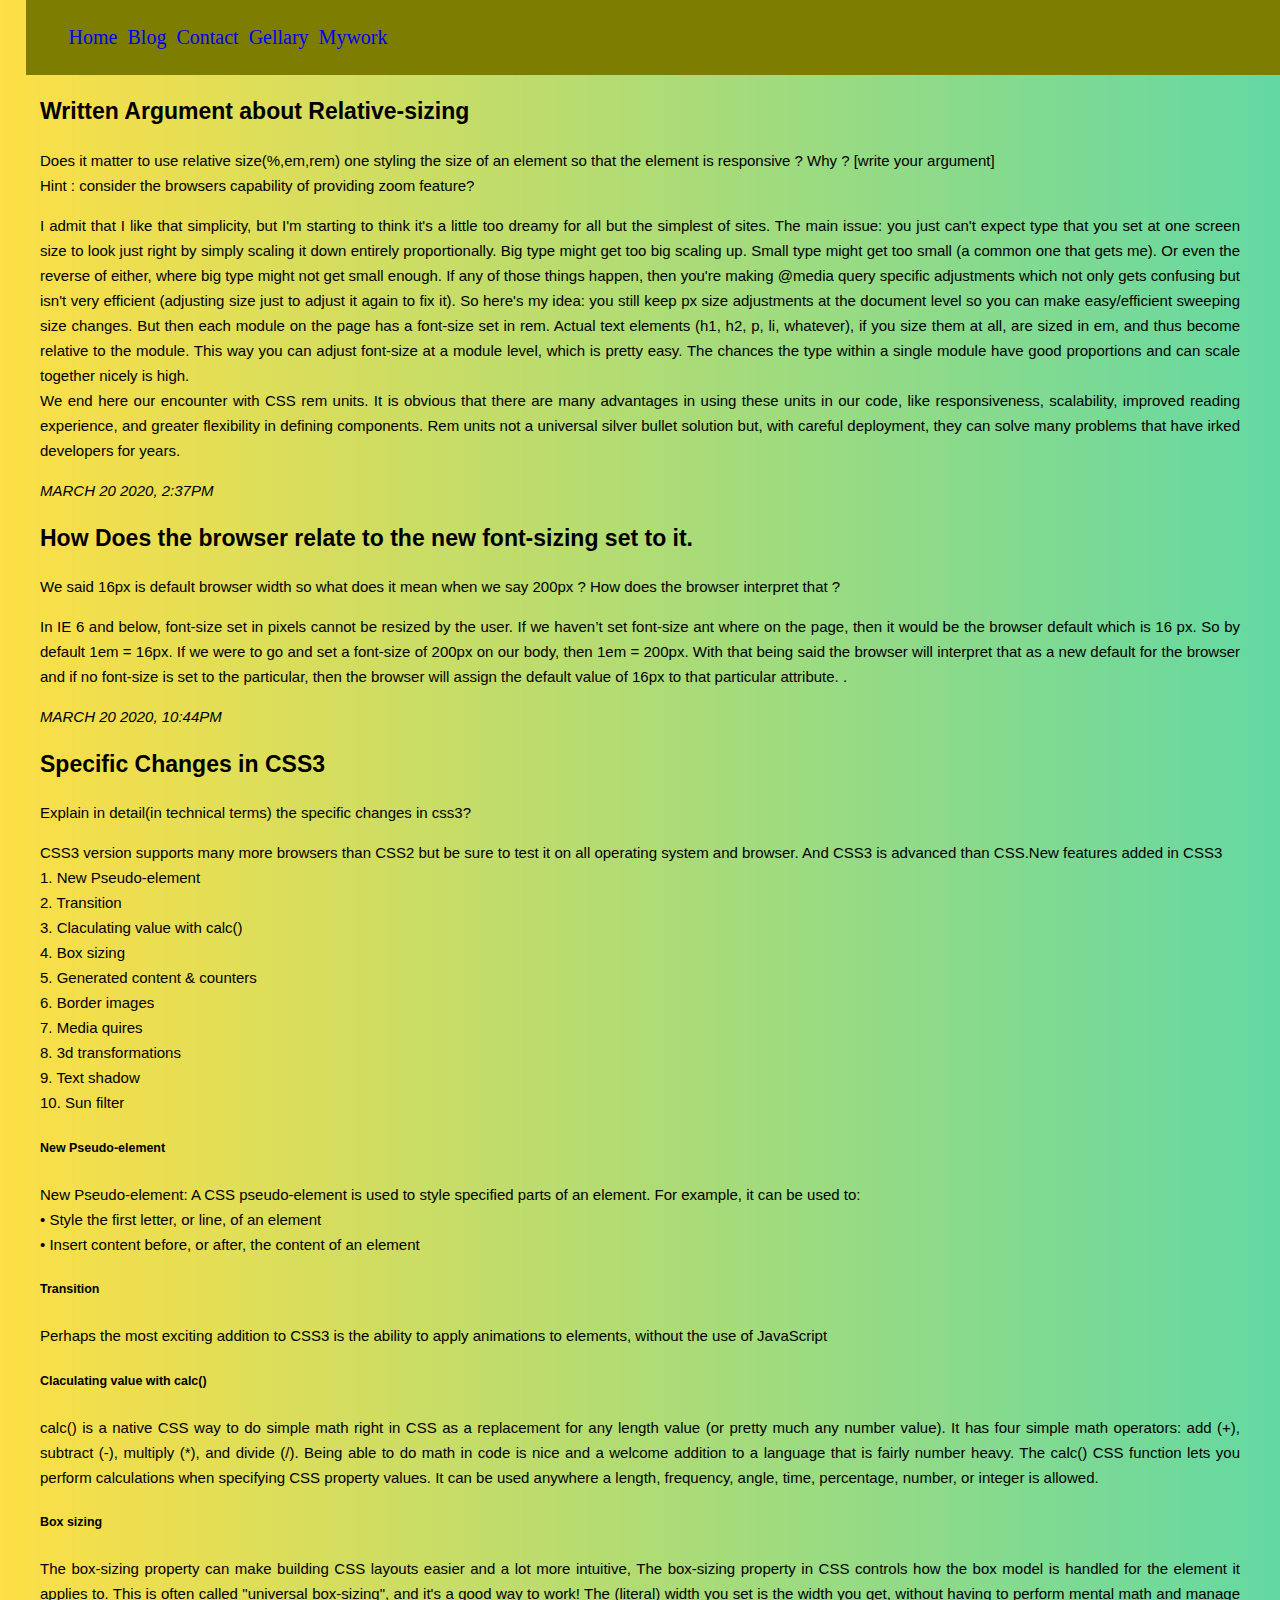
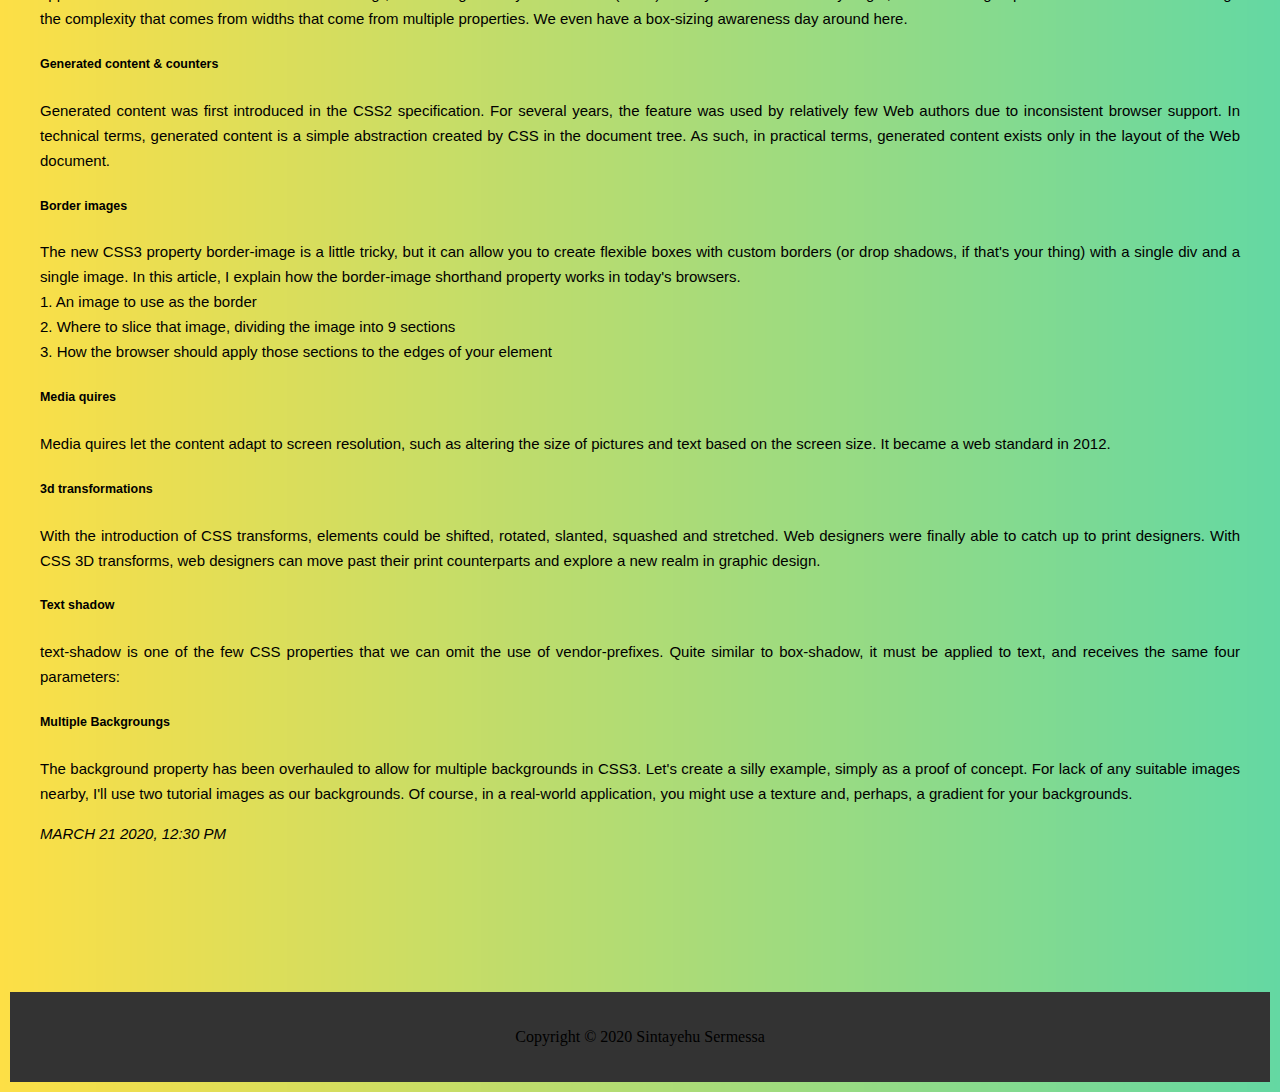
==== commit b326c06a: "last and final commit" ====
--- a/blog.html
+++ b/blog.html
@@ -35,10 +35,10 @@
                 <p>I admit that I like that simplicity, but I'm starting to think it's a little too dreamy for all but the simplest of sites. The main issue: you just can't expect type that you set at one screen size to look just right by simply scaling it down entirely proportionally. Big type might get too big scaling up. Small type might get too small (a common one that gets me). Or even the reverse of either, where big type might not get small enough. 
                     If any of those things happen, then you're making @media query specific adjustments which not only gets confusing but isn't very efficient (adjusting size just to adjust it again to fix it). 
                     So here's my idea: you still keep px size adjustments at the document level so you can make easy/efficient sweeping size changes. But then each module on the page has a font-size set in rem. Actual text elements (h1, h2, p, li, whatever), if you size them at all, are sized in em, and thus become relative to the module.
-                    This way you can adjust font-size at a module level, which is pretty easy. The chances the type within a single module have good proportions and can scale together nicely is high. <br> We end here our encounter with CSS rem units. It is obvious that there are many advantages in using these units in our code, like responsiveness, scalability, improved reading experience, and greater flexibility in defining components. Rem units not a universal silver bullet solution but, with careful deployment, they can solve many problems that have irked developers for years. It’s up to each one of us to unlock the full potential of rems. Start your editors, experiment and share your results with the rest of us.
+                    This way you can adjust font-size at a module level, which is pretty easy. The chances the type within a single module have good proportions and can scale together nicely is high. <br> We end here our encounter with CSS rem units. It is obvious that there are many advantages in using these units in our code, like responsiveness, scalability, improved reading experience, and greater flexibility in defining components. Rem units not a universal silver bullet solution but, with careful deployment, they can solve many problems that have irked developers for years.
                 </p>
                 <p class="date">
-                    March 11 2020, 2:37pm
+                    March 20 2020, 2:37pm
                 </p>
             <p class="title">How Does the browser relate to the new font-sizing set to it.</p>
             <p>We said 16px is default browser width so what does it mean when we say 200px ? How does the browser interpret that ?</p>
@@ -63,6 +63,7 @@
             8. 3d transformations <br>
             9. Text shadow <br>
             10. Sun filter
+            </p>
             <h5>New Pseudo-element </h5>
             <p>New Pseudo-element: A CSS pseudo-element is used to style specified parts of an element.
                 For example, it can be used to: <br>
@@ -82,7 +83,7 @@
                 1.  An image to use as the border <br>
                 2.	Where to slice that image, dividing the image into 9 sections <br>
                 3.	How the browser should apply those sections to the edges of your element
-                </p>
+            </p>
             <h5> Media quires</h5>
             <p>Media quires let the content adapt to screen resolution, such as altering the size of pictures and text based on the screen size. It became a web standard in 2012.</p>
             <h5>3d transformations</h5>
@@ -92,7 +93,7 @@
             <h5>Multiple Backgroungs</h5>
             <p>The background property has been overhauled to allow for multiple backgrounds in CSS3.
                 Let's create a silly example, simply as a proof of concept. For lack of any suitable images nearby, I'll use two tutorial images as our backgrounds. Of course, in a real-world application, you might use a texture and, perhaps, a gradient for your backgrounds. 
-                </p>
+            </p>
 
       
             <p class="date">
@@ -104,8 +105,8 @@
             
         </section>
     </div>
-    <div class="">
-
-    </div>
+    <footer class="footer">
+        <p>Copyright &copy; 2020 Sintayehu Sermessa</p>
+    </footer>
 </body>
 </html>--- a/assest/css/style.css
+++ b/assest/css/style.css
@@ -49,4 +49,11 @@
     width: 250px;
     height: 250px;
     margin: 0px 15px 0px 3px;
-}+}
+.footer{
+	background:#333;
+	color:#000;
+	text-align: center;
+	padding: 20px;
+	margin-top: 10%;
+}
